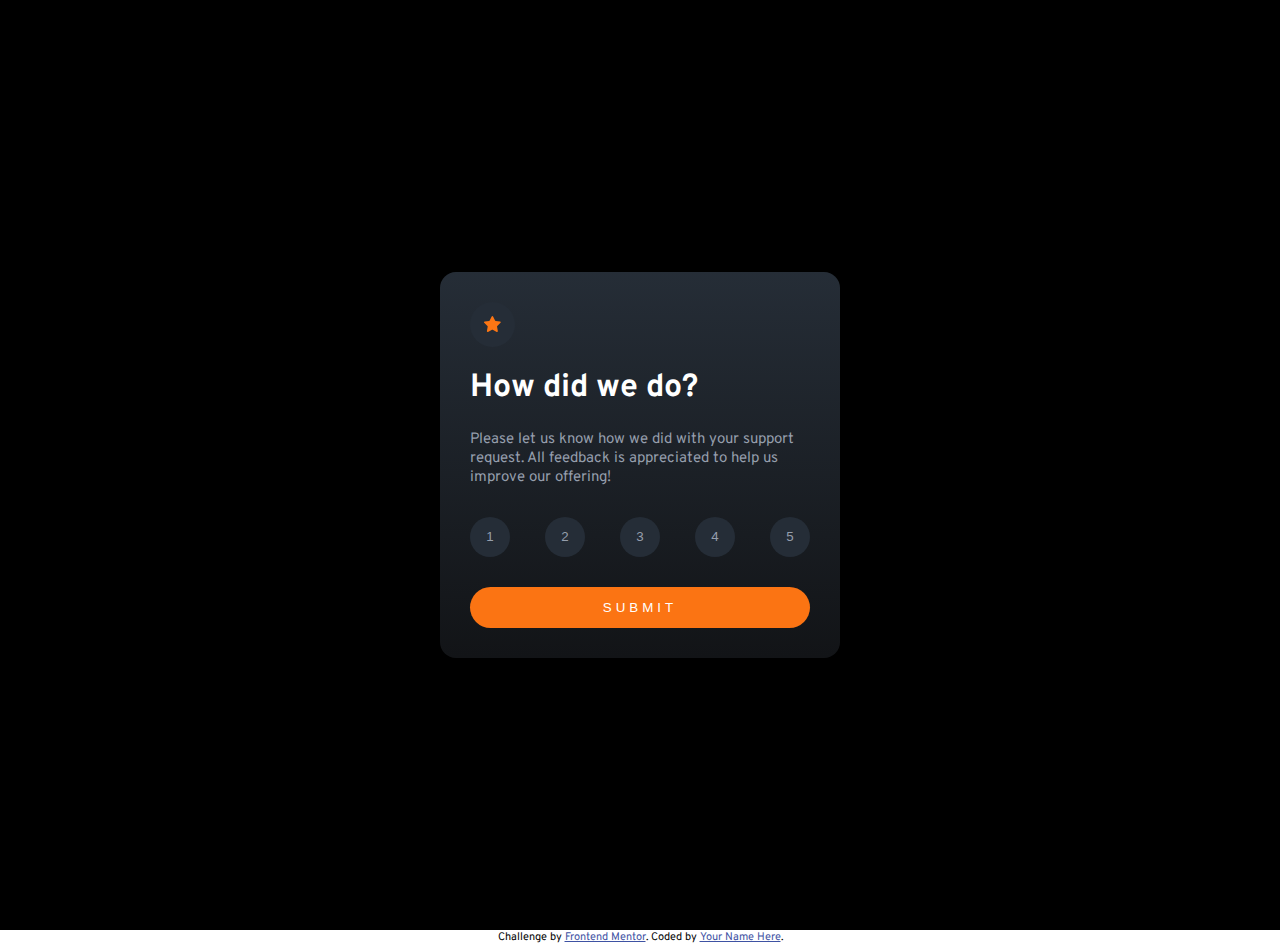
==== index.html @ 4f5c2404 "initial commit" ====
<!DOCTYPE html>
<html lang="en">
<head>
  <meta charset="UTF-8">
  <meta name="viewport" content="width=device-width, initial-scale=1.0"> <!-- displays site properly based on user's device -->
  <link rel="preconnect" href="https://fonts.googleapis.com">
  <link rel="preconnect" href="https://fonts.gstatic.com" crossorigin>
  <link href="https://fonts.googleapis.com/css2?family=Overpass:wght@400;700&display=swap" rel="stylesheet">
  <link rel="icon" type="image/png" sizes="32x32" href="./images/favicon-32x32.png">
  <link rel="stylesheet" href="styles.css">
  <script src="script.js" defer></script>
  
  <title>Frontend Mentor | Interactive rating component</title>

</head>
<body>

  <main class="container">
    <div class="card">
      <div class="round star"></div>
      <h1>How did we do?</h1>
      <p>Please let us know how we did with your support request. All feedback is appreciated 
  to help us improve our offering!</p>
      <form>
      <div class="rating">
        <input type="button" class="round rating__number" value="1"></input>
        <input type="button" class="round rating__number" value="2"></input>
        <input type="button" class="round rating__number" value="3"></input>
        <input type="button" class="round rating__number" value="4"></input>
        <input type="button" class="round rating__number" value="5"></input>
      </div>
      <button type="submit">Submit</button>
      </form>
    </div>
    <div class="card center hidden">
      <div class="thank-you">
          <!-- <img src="./images/illustration-thank-you.svg" alt=""> -->
      </div>
      <div class="rating-feedback">
          You selected <span class="your-rating"></span> out of 5
      </div>
      <h1>Thank you!</h1>
      <p>We appreciate you taking the time to give a rating. If you ever need more support, 
      don’t hesitate to get in touch!</p>
    </div>    
  </main>
  

  <!-- Rating state end -->

  <!-- Thank you state start -->
  
  <!-- Thank you state end -->

  
  <footer class="attribution">
    Challenge by <a href="https://www.frontendmentor.io?ref=challenge" target="_blank">Frontend Mentor</a>. 
    Coded by <a href="#">Your Name Here</a>.
  </footer>
</body>
</html>
---- styles.css ----
*, *::before, *::after {
    --orange: hsl(25, 97%, 53%);
    --white: hsl(0, 0%, 100%);
    --light-grey: hsl(217, 12%, 63%);
    --medium-grey: hsl(216, 12%, 54%);
    --dark-blue: hsl(213, 19%, 18%);
    --very-dark-blue: hsl(216, 12%, 8%);
}

body {
    box-sizing: border-box;
    margin: 0;
    font-family: 'Overpass', sans-serif;
    font-size: 15px;
}

.container {
    display: flex;
    justify-content: center;
    align-items: center;
    background-color: #000;
    min-height: 100vh;
    padding: 1em;
}
h1 {
    font-size: 2rem;
    color: var(--white);
    font-weight: 700;
}
p {
    color: var(--light-grey);
    margin-bottom: 2em;
}
.hidden {
    display: none;
}
.round {
    width: 3em;
    height: 3em;
    border-radius: 50%;
}
.star {
    background-color: var(--dark-blue);
    background-image: url(./images/icon-star.svg);
    background-repeat: no-repeat;
    background-position: center;
}
.card {
    max-width: 340px;
    background: linear-gradient(to bottom, var(--dark-blue), var(--very-dark-blue));
    border-radius: 1rem;
    padding: 2em;
}
.rating {
    display: flex;
    justify-content: space-between;
    align-items: center;
    margin-bottom: 2em;
}
.rating__number {
    background-color: var(--dark-blue);
    color: var(--light-grey);
    border: none;
    /* padding: 1.3em; */
    text-align: center;
    cursor: pointer;
}
.rating__number:hover {
    background-color: var(--medium-grey);
    color: var(--white);
}
.rating__number:active,
.rating__number:focus {
    background-color: var(--orange);
    color: var(--white);
}
button {
    width: 100%;
    border: none;
    border-radius: 5em;
    background-color: var(--orange);
    color: var(--white);
    text-transform: uppercase;
    letter-spacing: .3em;
    padding: 1em 0;
    cursor: pointer;
    transition: 0.5s ease;
}
button:hover,
button:active,
button:focus {
    background-color: var(--white);
    color: var(--orange);
}
button:hover {
    scale: 0.97;

}
.thank-you {
    background-image: url(./images/illustration-thank-you.svg);
    background-repeat: no-repeat;
    background-position: center;
    padding: 5em;
    object-fit: contain;
    margin-bottom: 1.5em;
}
.center {
    text-align: center;
}
.rating-feedback {
    background-color: var(--dark-blue);
    color: var(--orange);
    border: none;
    border-radius: 5em;
    display: inline-block;
    padding: 0.5em 1.5em;
    margin-bottom: 1em;
}

.card,
.card .star, h1, p, form {
    -webkit-animation:slideIn 1s ease-in;
    animation: slideIn 1s ease-out;
}

@keyframes slideIn {
    0% {
        -webkit-transform: translateY(-20px);
        transform: translateY(-20px);
        opacity:0
    }
    100% {
        -webkit-transform: translateY(0);
        transform:translateX(0);
        opacity:1
    }
}

.attribution { 
    font-size: 11px; 
    text-align: center; 
}
.attribution a { 
    color: hsl(228, 45%, 44%); 
}
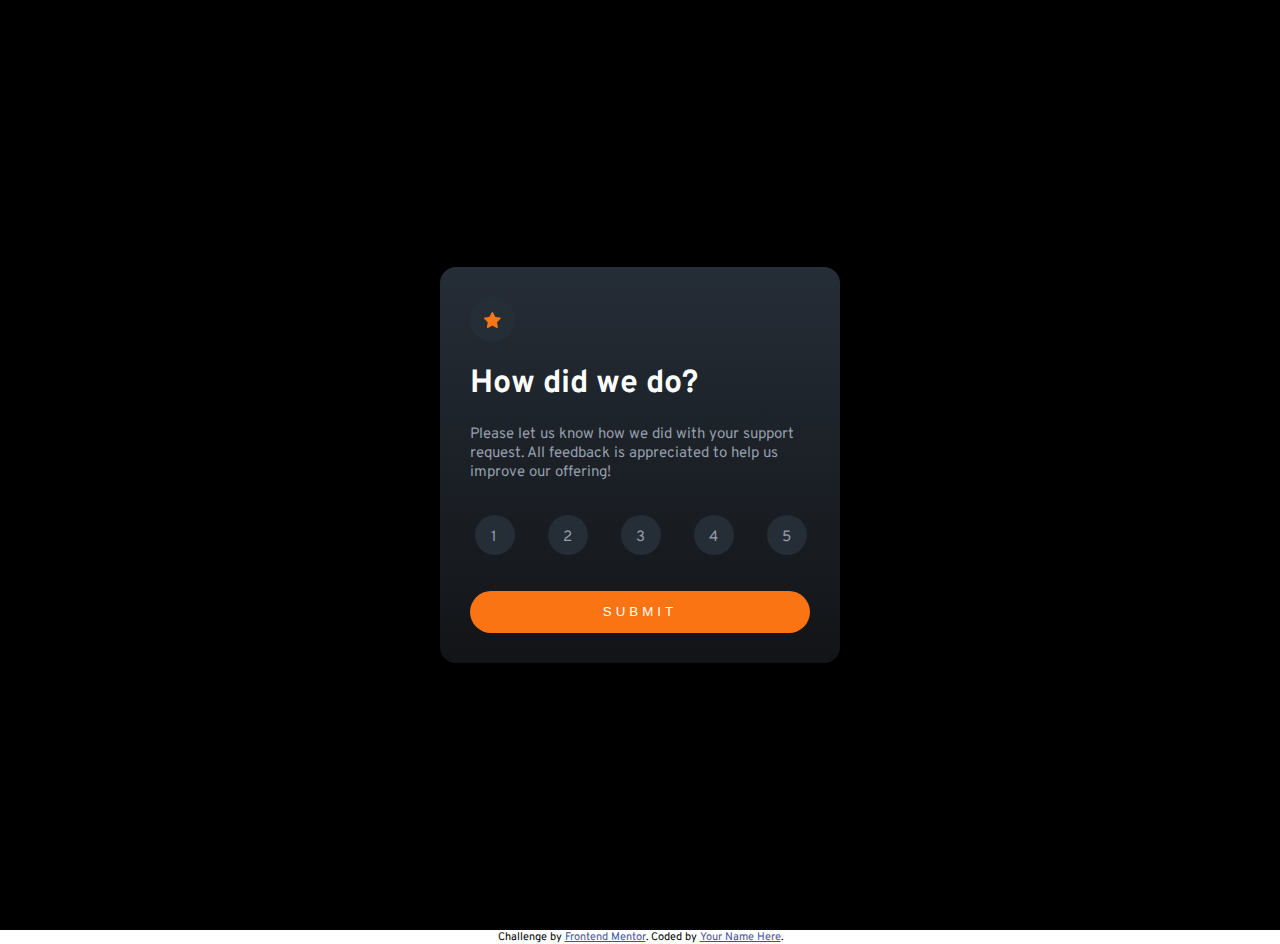
==== commit 3b833f21: "updated functionality of selectors and added thank-you page for form submission" ====
--- a/index.html
+++ b/index.html
@@ -21,36 +21,34 @@
       <h1>How did we do?</h1>
       <p>Please let us know how we did with your support request. All feedback is appreciated 
   to help us improve our offering!</p>
-      <form>
+      <form action="thank-you.html" method="GET">
       <div class="rating">
-        <input type="button" class="round rating__number" value="1"></input>
-        <input type="button" class="round rating__number" value="2"></input>
-        <input type="button" class="round rating__number" value="3"></input>
-        <input type="button" class="round rating__number" value="4"></input>
-        <input type="button" class="round rating__number" value="5"></input>
+        <div class="form-control">
+          <label for="rating">1</label>
+          <input type="radio" class="round rating__number" value="1" name="rating" />
+        </div>
+        <div class="form-control">
+          <label for="rating">2</label>
+          <input type="radio" class="round rating__number" value="2" name="rating" />
+        </div>
+        <div class="form-control">
+          <label for="rating">3</label>
+          <input type="radio" class="round rating__number" value="3" name="rating" />
+        </div>
+        <div class="form-control">
+          <label for="rating">4</label>
+          <input type="radio" class="round rating__number" value="4" name="rating" />
+        </div>
+        <div class="form-control">
+          <label for="rating">5</label>
+          <input type="radio" class="round rating__number" value="5" name="rating" />
+        </div>
       </div>
       <button type="submit">Submit</button>
       </form>
     </div>
-    <div class="card center hidden">
-      <div class="thank-you">
-          <!-- <img src="./images/illustration-thank-you.svg" alt=""> -->
-      </div>
-      <div class="rating-feedback">
-          You selected <span class="your-rating"></span> out of 5
-      </div>
-      <h1>Thank you!</h1>
-      <p>We appreciate you taking the time to give a rating. If you ever need more support, 
-      don’t hesitate to get in touch!</p>
-    </div>    
   </main>
   
-
-  <!-- Rating state end -->
-
-  <!-- Thank you state start -->
-  
-  <!-- Thank you state end -->
 
   
   <footer class="attribution">
--- a/styles.css
+++ b/styles.css
@@ -58,12 +58,23 @@
     align-items: center;
     margin-bottom: 2em;
 }
+.form-control {
+    position: relative;
+}
+.form-control label {
+    position: absolute;
+    top: 50%;
+    left: 50%;
+    transform: translateY(-50%)
+     translateX(-50%)
+     ;
+     color: var(--light-grey);
+     cursor: pointer;
+}
 .rating__number {
+    appearance: none;
     background-color: var(--dark-blue);
-    color: var(--light-grey);
     border: none;
-    /* padding: 1.3em; */
-    text-align: center;
     cursor: pointer;
 }
 .rating__number:hover {
